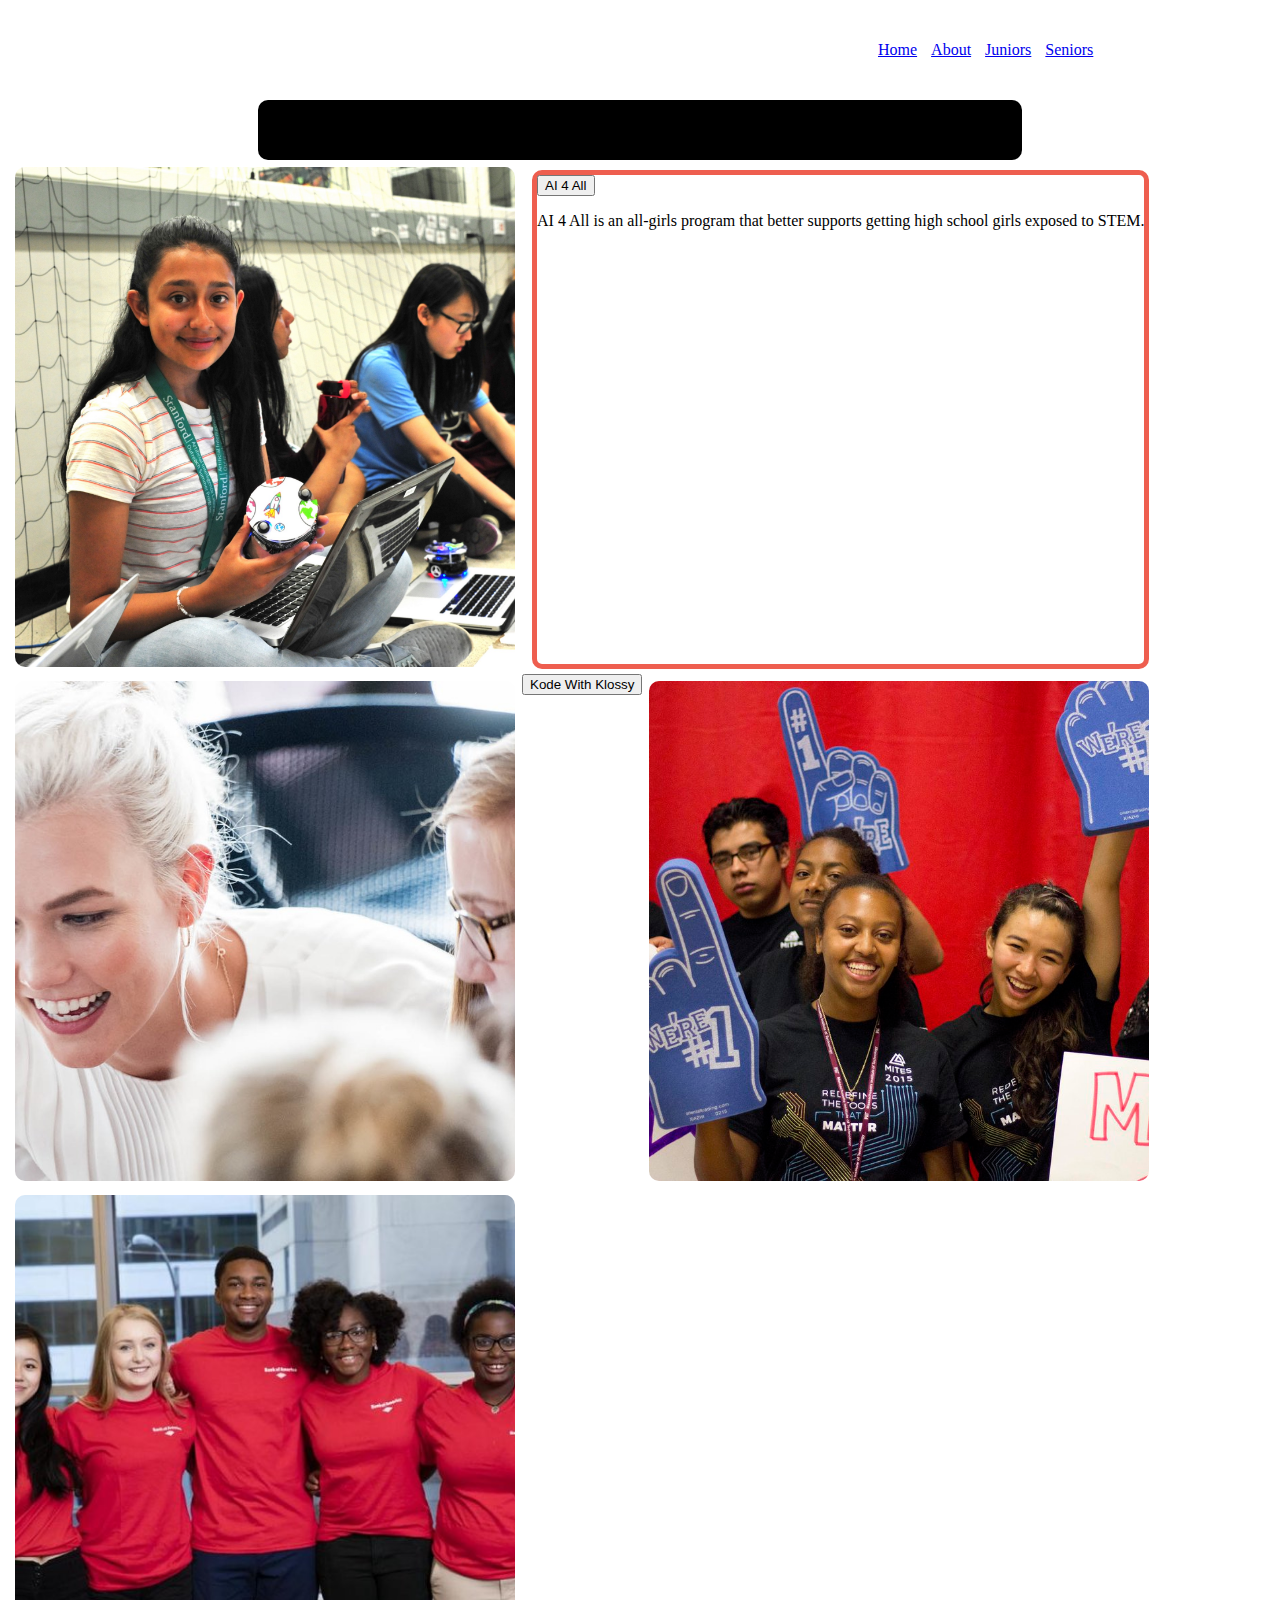
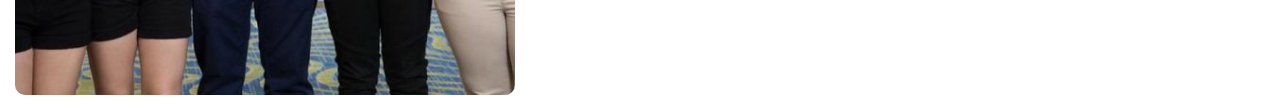
==== index.html @ 08caa3aa "border feature" ====
<!DOCTYPE html>
<html>
<head>
  <meta charset="UTF-8">
  <link rel="stylesheet" href="./styles.css">
  <link rel="stylesheet" href="https://cdnjs.cloudflare.com/ajax/libs/font-awesome/4.7.0/css/font-awesome.min.css">
  <title>Summer Programs</title>
</head>
<body>
  <div class="navbar">
    <div>
      <ul>
        <li><class="one"><a href="default.asp">Home</a></li>
        <li><class="two"><a href="news.asp">About</a></li>
        <li><class="three"><a href="contact.asp">Juniors</a></li>
        <li><class="four"><a href="about.asp">Seniors</a></li>
      </ul>
    </div>
  </div>
  <div>
    <section class="card-container">
<!--This is empty because we start with no favorited options.  -->
    </section>
    <section class="container">
      <img src="./stock-photos/aiforall.jpeg" alt="ai4all">
          <div class="description">
          <button class="summer-opp-btn" id="ai4all">AI 4 All</button>
          <p>AI 4 All is an all-girls program that better supports getting high school girls exposed to STEM.</p>
        </div>

      <img src="./stock-photos/karliekloss.jpg" alt="karliekloss">
        <div class="overlay">
          <button class="summer-opp-btn" id="kwk">Kode With Klossy</button>
        </div>
      <img src="./stock-photos/mitsummerprogram.jpg" alt="mites">
      <img src="./stock-photos/bankofamerica.jpg" alt="bank of america">
    </section>
  </div>
<script src="https://ajax.googleapis.com/ajax/libs/jquery/2.1.3/jquery.min.js"></script>
<script type="text/javascript" src="./index.js"></script>
</body>
</html>
---- styles.css ----
.container {
  display: flex;
  flex-wrap: wrap;

}

img {
  width: 500px;
  height: 500px;
  margin: 7px;
  border-radius: 10px;
  object-fit: cover;
}

img:hover {
  opacity:0.5;
}
ul {
  list-style-type: none;
  margin-left: 800px;
}
li {
  display: inline;
  padding: 5px;

}
.navbar {
  margin: 20px;
  padding:5px;

}
img:hover {
  background-color: yellow;
}
.text{
  color:red;
  font-size: 20px;
  position: absolute;
  text-align: center;
}
.card-container {
  padding: 30px;
  background: black;
  margin-left: 250px;
  margin-right: 250px;
  border-radius: 10px;
}
.new-opp-card {
  margin: 0 auto;
  margin-bottom: 10px;
  padding: 8px;
  width: 300px;
  background: #fff;
  border-radius: 10px;
}
.favorite {
  background-color: red;
}
.description {
  margin: 10px 5px 5px 10px;
  border: solid 5px #EE5E4F;
  border-radius: 10px;
}
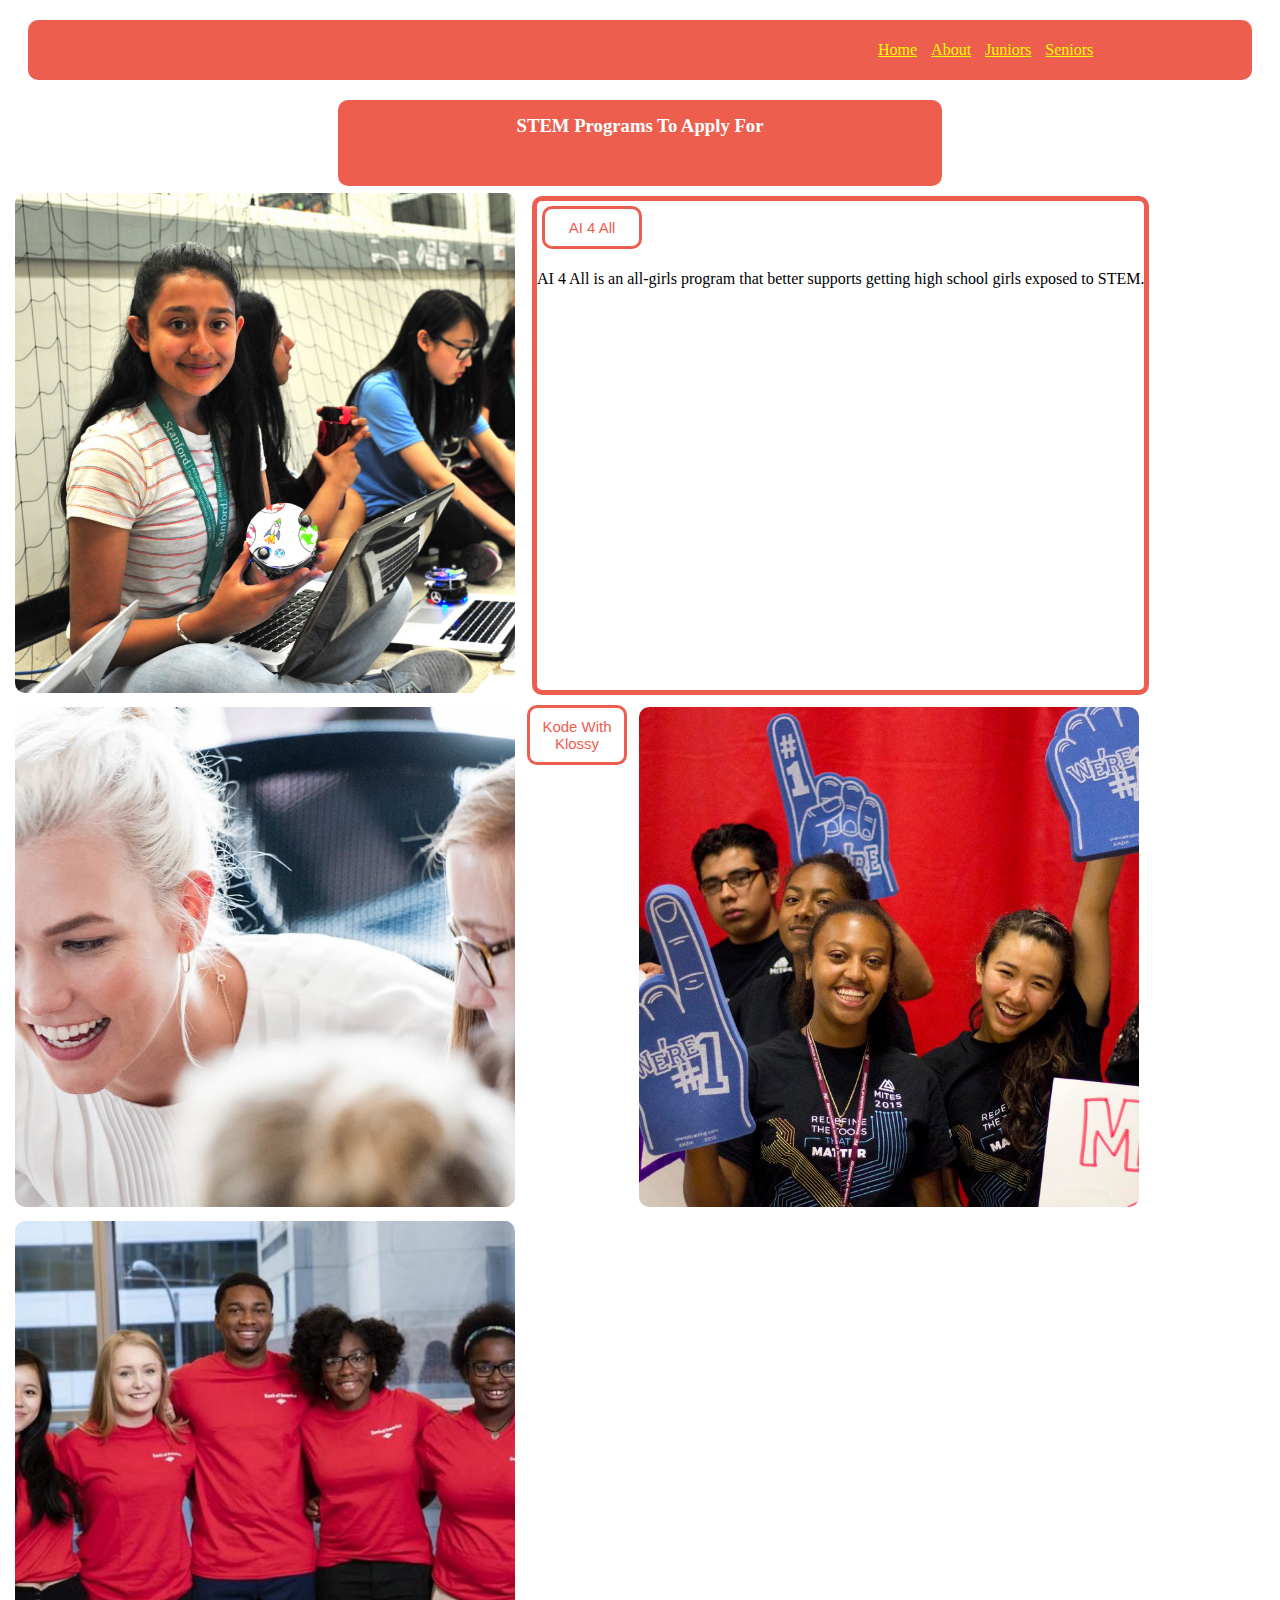
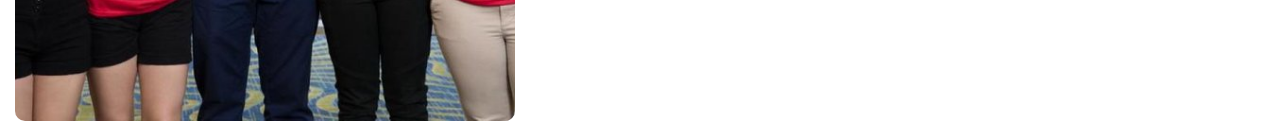
==== commit 1ca7a194: "styled card container" ====
--- a/index.html
+++ b/index.html
@@ -19,6 +19,7 @@
   </div>
   <div>
     <section class="card-container">
+      <h3>STEM Programs To Apply For</h3>
 <!--This is empty because we start with no favorited options.  -->
     </section>
     <section class="container">
--- a/styles.css
+++ b/styles.css
@@ -4,7 +4,9 @@
   flex-wrap: wrap;
 
 }
-
+a{
+  color: yellow;
+}
 img {
   width: 500px;
   height: 500px;
@@ -25,10 +27,16 @@
   padding: 5px;
 
 }
+h3{
+  text-align: center;
+  margin-top: -15px;
+  color: white;
+}
 .navbar {
   margin: 20px;
   padding:5px;
-
+  border-radius: 10px;
+  background-color: #EE5E4F;
 }
 img:hover {
   background-color: yellow;
@@ -41,16 +49,16 @@
 }
 .card-container {
   padding: 30px;
-  background: black;
-  margin-left: 250px;
-  margin-right: 250px;
+  background: #EE5E4F;
+  margin-left: 330px;
+  margin-right: 330px;
   border-radius: 10px;
 }
 .new-opp-card {
   margin: 0 auto;
   margin-bottom: 10px;
   padding: 8px;
-  width: 300px;
+  width: 375px;
   background: #fff;
   border-radius: 10px;
 }
@@ -62,3 +70,43 @@
   border: solid 5px #EE5E4F;
   border-radius: 10px;
 }
+
+.summer-opp-btn {
+  -webkit-transition-duration: 0.4s; /* Safari */
+  transition-duration: 0.4s;
+  background-color: white;
+  border: solid 3px #EE5E4F;
+  border-radius: 10px;
+  text-align: center;
+  color: #EE5E4F;
+  font-size: 15px;
+  padding: 10px;
+  width: 100px;
+  transition: all 0.6s;
+  margin: 5px;
+}
+
+.summer-opp-btn:hover {
+  background-color: #EE5E4F;
+  color: white;
+}
+.delete {
+  background-color: #efef01;
+  -webkit-transition-duration: 0.4s; /* Safari */
+  transition-duration: 0.4s;
+  background-color: white;
+  border: solid 2px #EE5E4F;
+  border-radius: 10px;
+  text-align: center;
+  color: #EE5E4F;
+  font-size: 10px;
+  padding: 5px;
+  width: 50px;
+  transition: all 0.6s;
+  margin-left: 150px;
+}
+
+.delete:hover {
+  background-color: #EE5E4F;
+  color: white;
+}
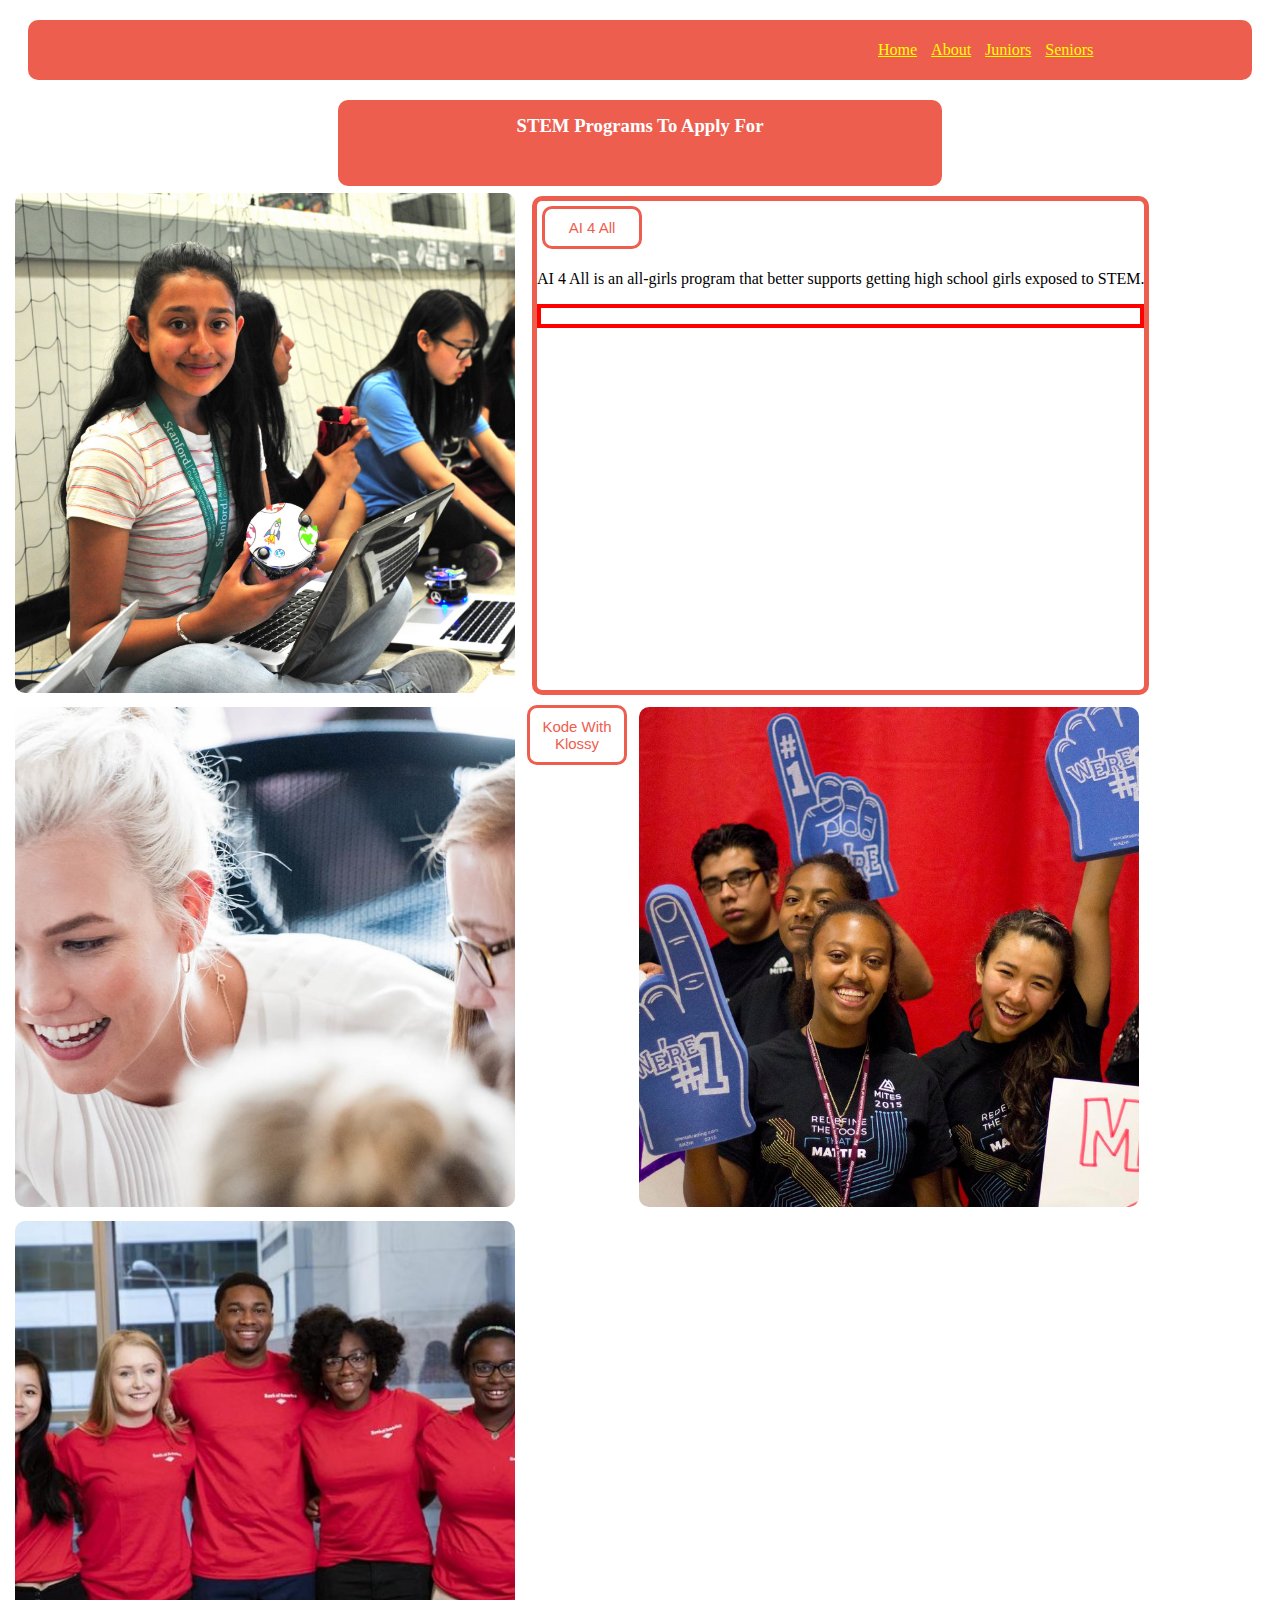
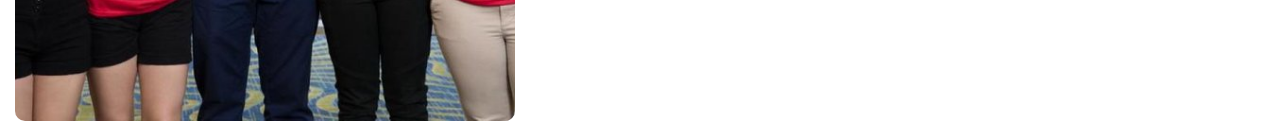
==== commit 09a3d770: "days left" ====
--- a/index.html
+++ b/index.html
@@ -27,6 +27,11 @@
           <div class="description">
           <button class="summer-opp-btn" id="ai4all">AI 4 All</button>
           <p>AI 4 All is an all-girls program that better supports getting high school girls exposed to STEM.</p>
+            <div class="timer">
+              <p id="ai_timer">
+            <!-- Time goes here. -->
+              </p>
+          </div>
         </div>
 
       <img src="./stock-photos/karliekloss.jpg" alt="karliekloss">
--- a/styles.css
+++ b/styles.css
@@ -2,7 +2,17 @@
 .container {
   display: flex;
   flex-wrap: wrap;
-
+}
+/* .timer {
+  border: solid 4px red;
+  border-radius: 10px;
+  color: red;
+  margin-top: 350px;
+  margin-left: 250px;
+  margin-right: 50px;
+} */
+.timer {
+  border: solid 4px red;
 }
 a{
   color: yellow;
@@ -32,6 +42,7 @@
   margin-top: -15px;
   color: white;
 }
+
 .navbar {
   margin: 20px;
   padding:5px;
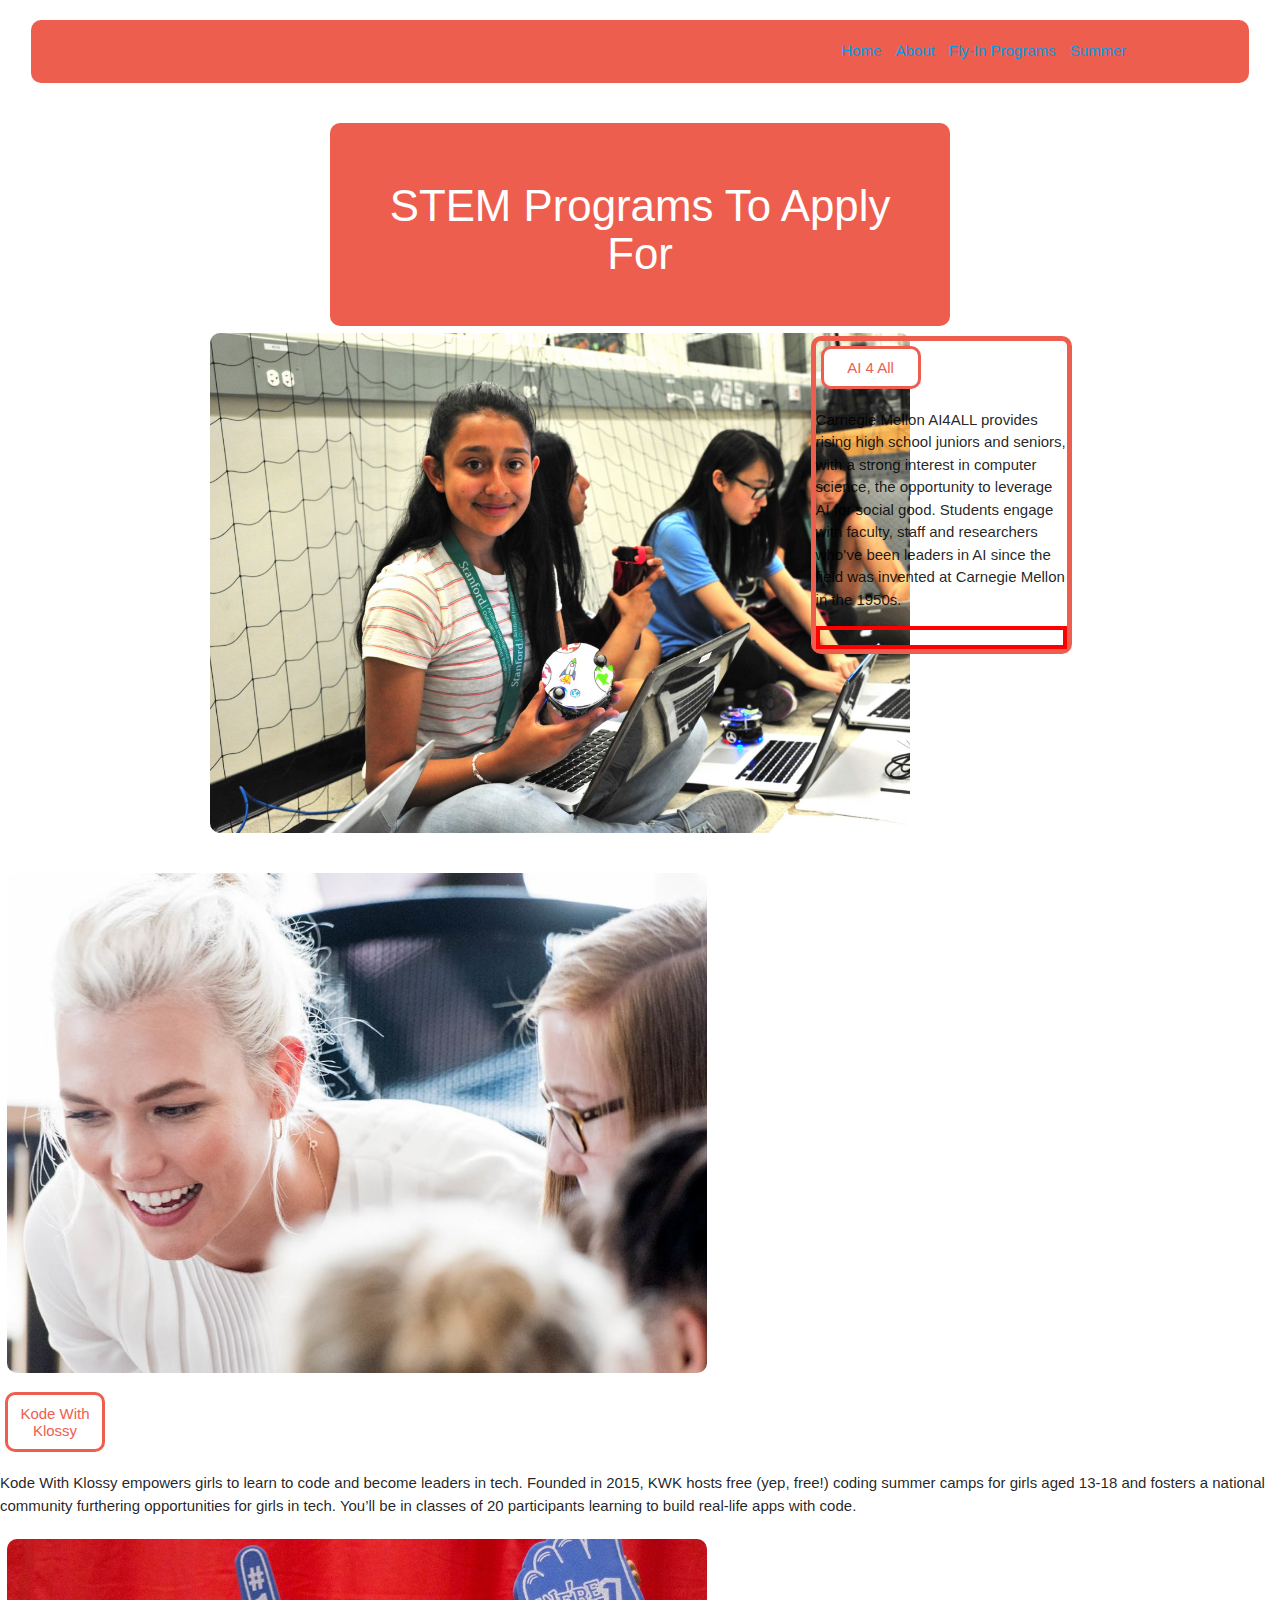
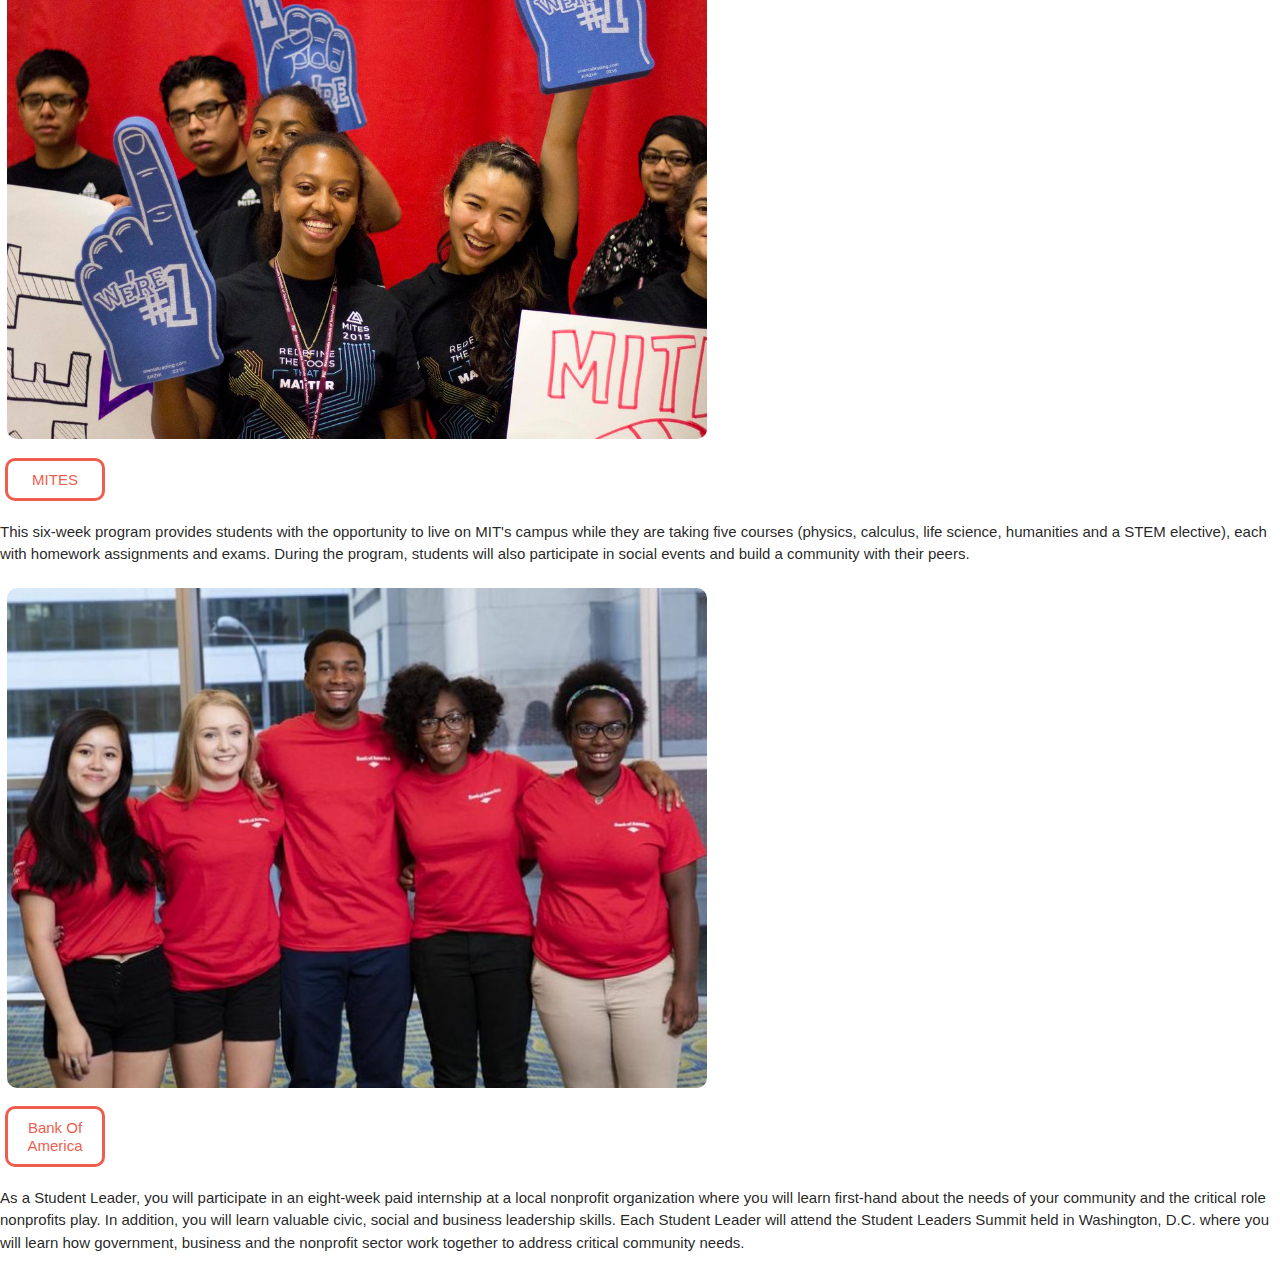
==== commit 402c41b5: "updated description" ====
--- a/index.html
+++ b/index.html
@@ -3,43 +3,63 @@
 <head>
   <meta charset="UTF-8">
   <link rel="stylesheet" href="./styles.css">
-  <link rel="stylesheet" href="https://cdnjs.cloudflare.com/ajax/libs/font-awesome/4.7.0/css/font-awesome.min.css">
+  <link rel="stylesheet" href="https://cdnjs.cloudflare.com/ajax/libs/materialize/1.0.0/css/materialize.min.css">
+  <link href="https://fonts.googleapis.com/icon?family=Material+Icons" rel="stylesheet">
   <title>Summer Programs</title>
 </head>
 <body>
+  <div class="row">
+    <div class="col s12">
   <div class="navbar">
     <div>
       <ul>
         <li><class="one"><a href="default.asp">Home</a></li>
         <li><class="two"><a href="news.asp">About</a></li>
-        <li><class="three"><a href="contact.asp">Juniors</a></li>
-        <li><class="four"><a href="about.asp">Seniors</a></li>
+        <li><class="three"><a href="fly-in-programs.html">Fly-In Programs</a></li>
+        <li><class="four"><a href="index.html">Summer</a></li>
       </ul>
     </div>
+  </div>
+  </div>
   </div>
   <div>
     <section class="card-container">
       <h3>STEM Programs To Apply For</h3>
 <!--This is empty because we start with no favorited options.  -->
     </section>
-    <section class="container">
-      <img src="./stock-photos/aiforall.jpeg" alt="ai4all">
-          <div class="description">
-          <button class="summer-opp-btn" id="ai4all">AI 4 All</button>
-          <p>AI 4 All is an all-girls program that better supports getting high school girls exposed to STEM.</p>
-            <div class="timer">
-              <p id="ai_timer">
-            <!-- Time goes here. -->
-              </p>
-          </div>
+    <div class="container">
+      <div class="row">
+        <div class="col s8">
+          <img src="./stock-photos/aiforall.jpeg" alt="ai4all">
         </div>
-
+        <div class="col s4">
+            <div class="description">
+              <button class="summer-opp-btn" id="ai4all">AI 4 All</button>
+              <p>Carnegie Mellon AI4ALL provides rising high school juniors and seniors, with a strong interest in computer science, the opportunity to leverage AI for social good. Students engage with faculty, staff and researchers who’ve been leaders in AI since the field was invented at Carnegie Mellon in the 1950s.</p>
+                <div class="timer">
+                  <p id="ai_timer">
+                <!-- Time goes here. -->
+                  </p>
+                </div>
+              </div>
+        </div>
+        </div>
+      </div>
       <img src="./stock-photos/karliekloss.jpg" alt="karliekloss">
         <div class="overlay">
           <button class="summer-opp-btn" id="kwk">Kode With Klossy</button>
+          <p>Kode With Klossy empowers girls to learn to code and become leaders in tech. Founded in 2015, KWK hosts free (yep, free!) coding summer camps for girls aged 13-18 and fosters a national community furthering opportunities for girls in tech. You’ll be in classes of 20 participants learning to build real-life apps with code.</p>
         </div>
       <img src="./stock-photos/mitsummerprogram.jpg" alt="mites">
+      <div>
+        <button class="summer-opp-btn" id="kwk">MITES</button>
+        <p>This six-week program provides students with the opportunity to live on MIT's campus while they are taking five courses (physics, calculus, life science, humanities and a STEM elective), each with homework assignments and exams. During the program, students will also participate in social events and build a community with their peers.</p>
+      </div>
       <img src="./stock-photos/bankofamerica.jpg" alt="bank of america">
+      <div>
+        <button class="summer-opp-btn" id="kwk">Bank Of America</button>
+        <p>As a Student Leader, you will participate in an eight-week paid internship at a local nonprofit organization where you will learn first-hand about the needs of your community and the critical role nonprofits play. In addition, you will learn valuable civic, social and business leadership skills. Each Student Leader will attend the Student Leaders Summit held in Washington, D.C. where you will learn how government, business and the nonprofit sector work together to address critical community needs.</p>
+      </div>
     </section>
   </div>
 <script src="https://ajax.googleapis.com/ajax/libs/jquery/2.1.3/jquery.min.js"></script>
--- a/styles.css
+++ b/styles.css
@@ -14,11 +14,11 @@
 .timer {
   border: solid 4px red;
 }
-a{
-  color: yellow;
+a {
+  color: white;
 }
 img {
-  width: 500px;
+  width: 700px;
   height: 500px;
   margin: 7px;
   border-radius: 10px;
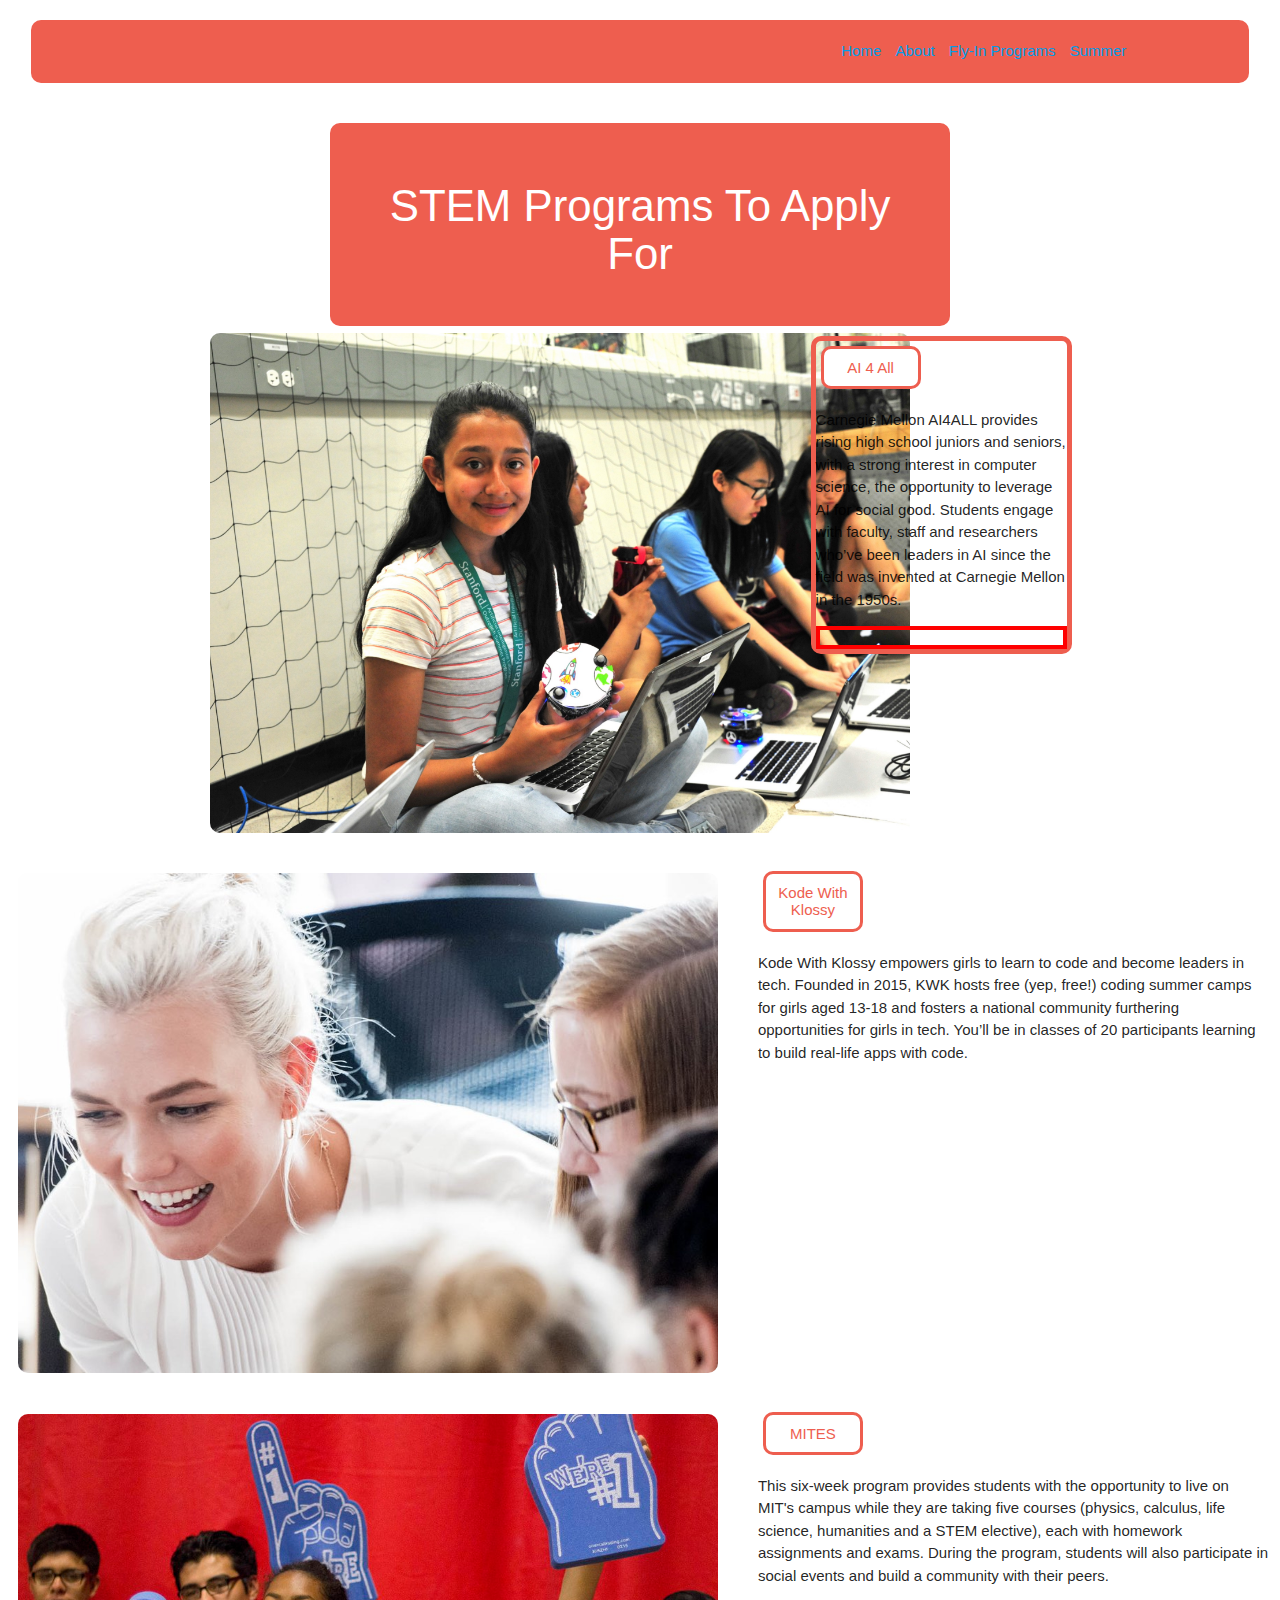
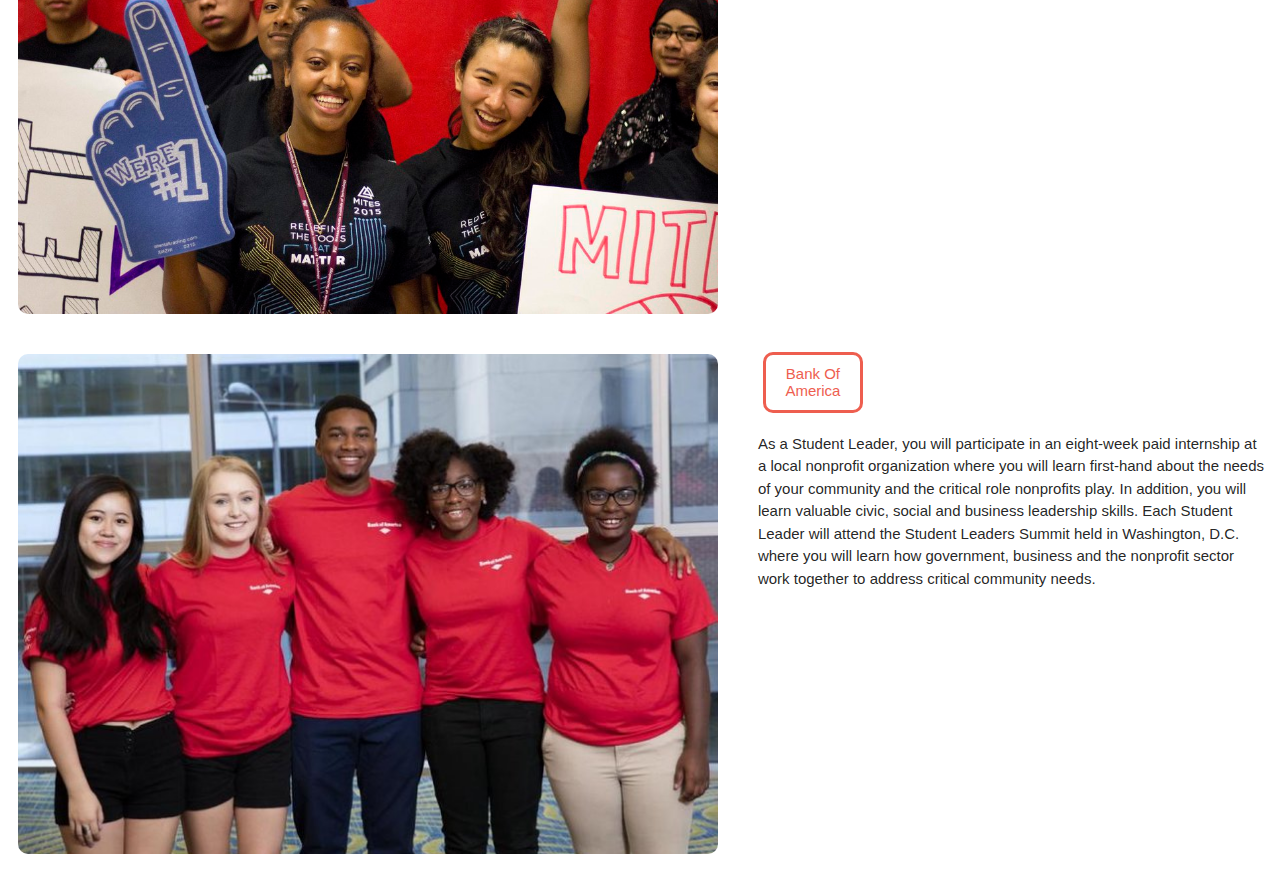
==== commit bc3566aa: "fixed alignment" ====
--- a/index.html
+++ b/index.html
@@ -45,20 +45,32 @@
         </div>
         </div>
       </div>
-      <img src="./stock-photos/karliekloss.jpg" alt="karliekloss">
-        <div class="overlay">
+      <div class="row">
+        <div class="col s7">
+          <img src="./stock-photos/karliekloss.jpg" alt="karliekloss">
+        </div>
+        <div class="col s5">
           <button class="summer-opp-btn" id="kwk">Kode With Klossy</button>
           <p>Kode With Klossy empowers girls to learn to code and become leaders in tech. Founded in 2015, KWK hosts free (yep, free!) coding summer camps for girls aged 13-18 and fosters a national community furthering opportunities for girls in tech. You’ll be in classes of 20 participants learning to build real-life apps with code.</p>
         </div>
-      <img src="./stock-photos/mitsummerprogram.jpg" alt="mites">
-      <div>
-        <button class="summer-opp-btn" id="kwk">MITES</button>
-        <p>This six-week program provides students with the opportunity to live on MIT's campus while they are taking five courses (physics, calculus, life science, humanities and a STEM elective), each with homework assignments and exams. During the program, students will also participate in social events and build a community with their peers.</p>
       </div>
-      <img src="./stock-photos/bankofamerica.jpg" alt="bank of america">
-      <div>
-        <button class="summer-opp-btn" id="kwk">Bank Of America</button>
-        <p>As a Student Leader, you will participate in an eight-week paid internship at a local nonprofit organization where you will learn first-hand about the needs of your community and the critical role nonprofits play. In addition, you will learn valuable civic, social and business leadership skills. Each Student Leader will attend the Student Leaders Summit held in Washington, D.C. where you will learn how government, business and the nonprofit sector work together to address critical community needs.</p>
+      <div class="row">
+        <div class="col s7">
+          <img src="./stock-photos/mitsummerprogram.jpg" alt="mites">
+        </div>
+        <div class="col s5">
+          <button class="summer-opp-btn" id="kwk">MITES</button>
+          <p>This six-week program provides students with the opportunity to live on MIT's campus while they are taking five courses (physics, calculus, life science, humanities and a STEM elective), each with homework assignments and exams. During the program, students will also participate in social events and build a community with their peers.</p>
+        </div>
+      </div>
+      <div class="row">
+        <div class="col s7">
+          <img src="./stock-photos/bankofamerica.jpg" alt="bank of america">
+        </div>
+        <div class="col s5">
+          <button class="summer-opp-btn" id="kwk">Bank Of America</button>
+          <p>As a Student Leader, you will participate in an eight-week paid internship at a local nonprofit organization where you will learn first-hand about the needs of your community and the critical role nonprofits play. In addition, you will learn valuable civic, social and business leadership skills. Each Student Leader will attend the Student Leaders Summit held in Washington, D.C. where you will learn how government, business and the nonprofit sector work together to address critical community needs.</p>
+        </div>
       </div>
     </section>
   </div>
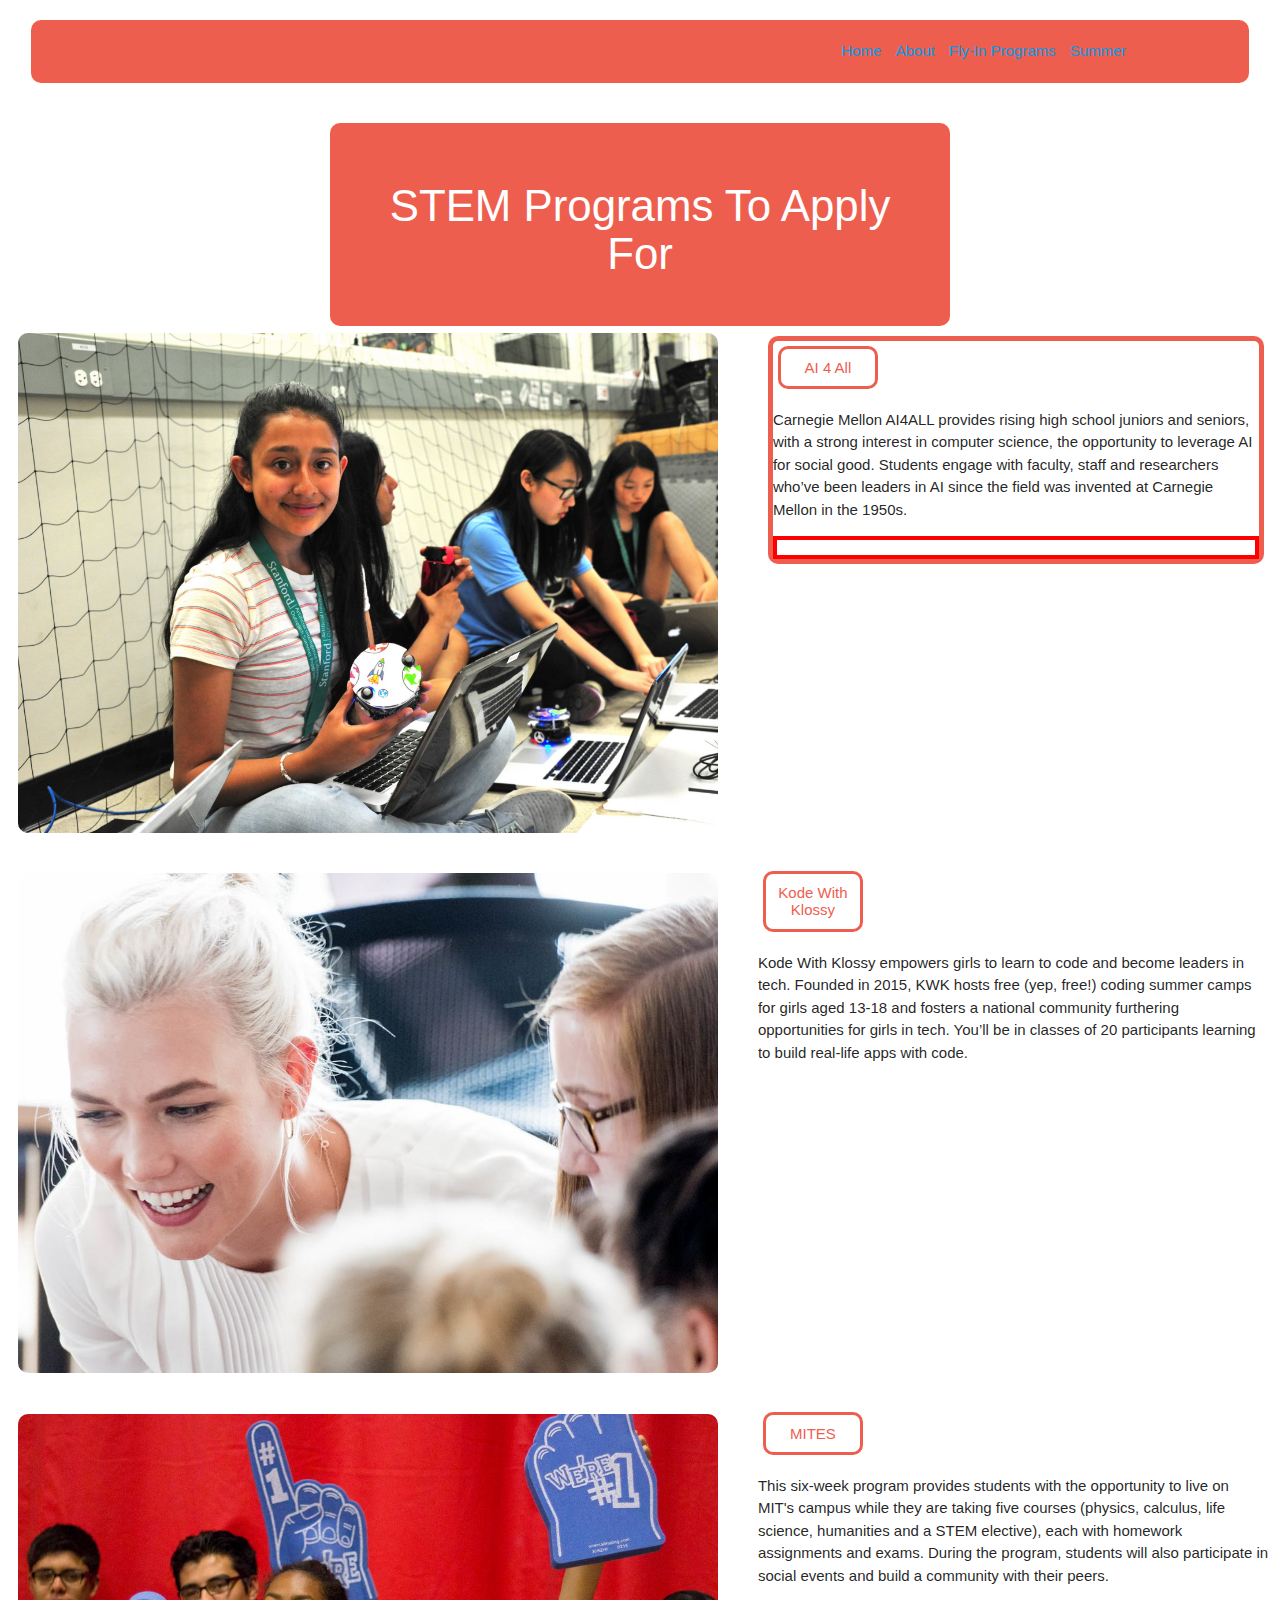
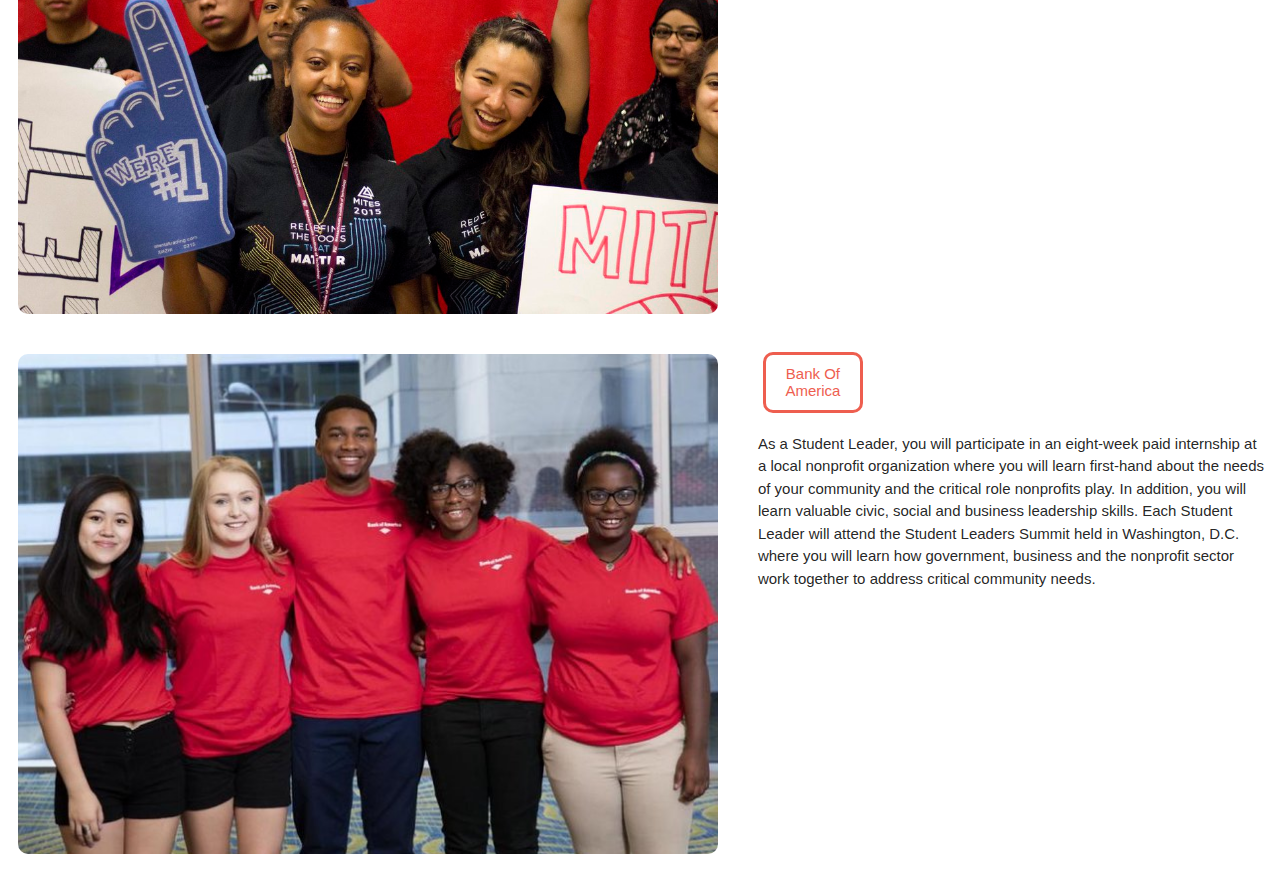
==== commit 66920cc3: "priority span" ====
--- a/index.html
+++ b/index.html
@@ -27,12 +27,11 @@
       <h3>STEM Programs To Apply For</h3>
 <!--This is empty because we start with no favorited options.  -->
     </section>
-    <div class="container">
       <div class="row">
-        <div class="col s8">
+        <div class="col s7">
           <img src="./stock-photos/aiforall.jpeg" alt="ai4all">
         </div>
-        <div class="col s4">
+        <div class="col s5">
             <div class="description">
               <button class="summer-opp-btn" id="ai4all">AI 4 All</button>
               <p>Carnegie Mellon AI4ALL provides rising high school juniors and seniors, with a strong interest in computer science, the opportunity to leverage AI for social good. Students engage with faculty, staff and researchers who’ve been leaders in AI since the field was invented at Carnegie Mellon in the 1950s.</p>
@@ -44,7 +43,6 @@
               </div>
         </div>
         </div>
-      </div>
       <div class="row">
         <div class="col s7">
           <img src="./stock-photos/karliekloss.jpg" alt="karliekloss">
--- a/styles.css
+++ b/styles.css
@@ -121,3 +121,12 @@
   background-color: #EE5E4F;
   color: white;
 }
+.priority {
+  border: solid 2px red;
+  border-radius: 10px;
+  background-color: red;
+  margin-left: 6px;
+  padding: 5px;
+  color: white;
+  font-size: 10px;
+}
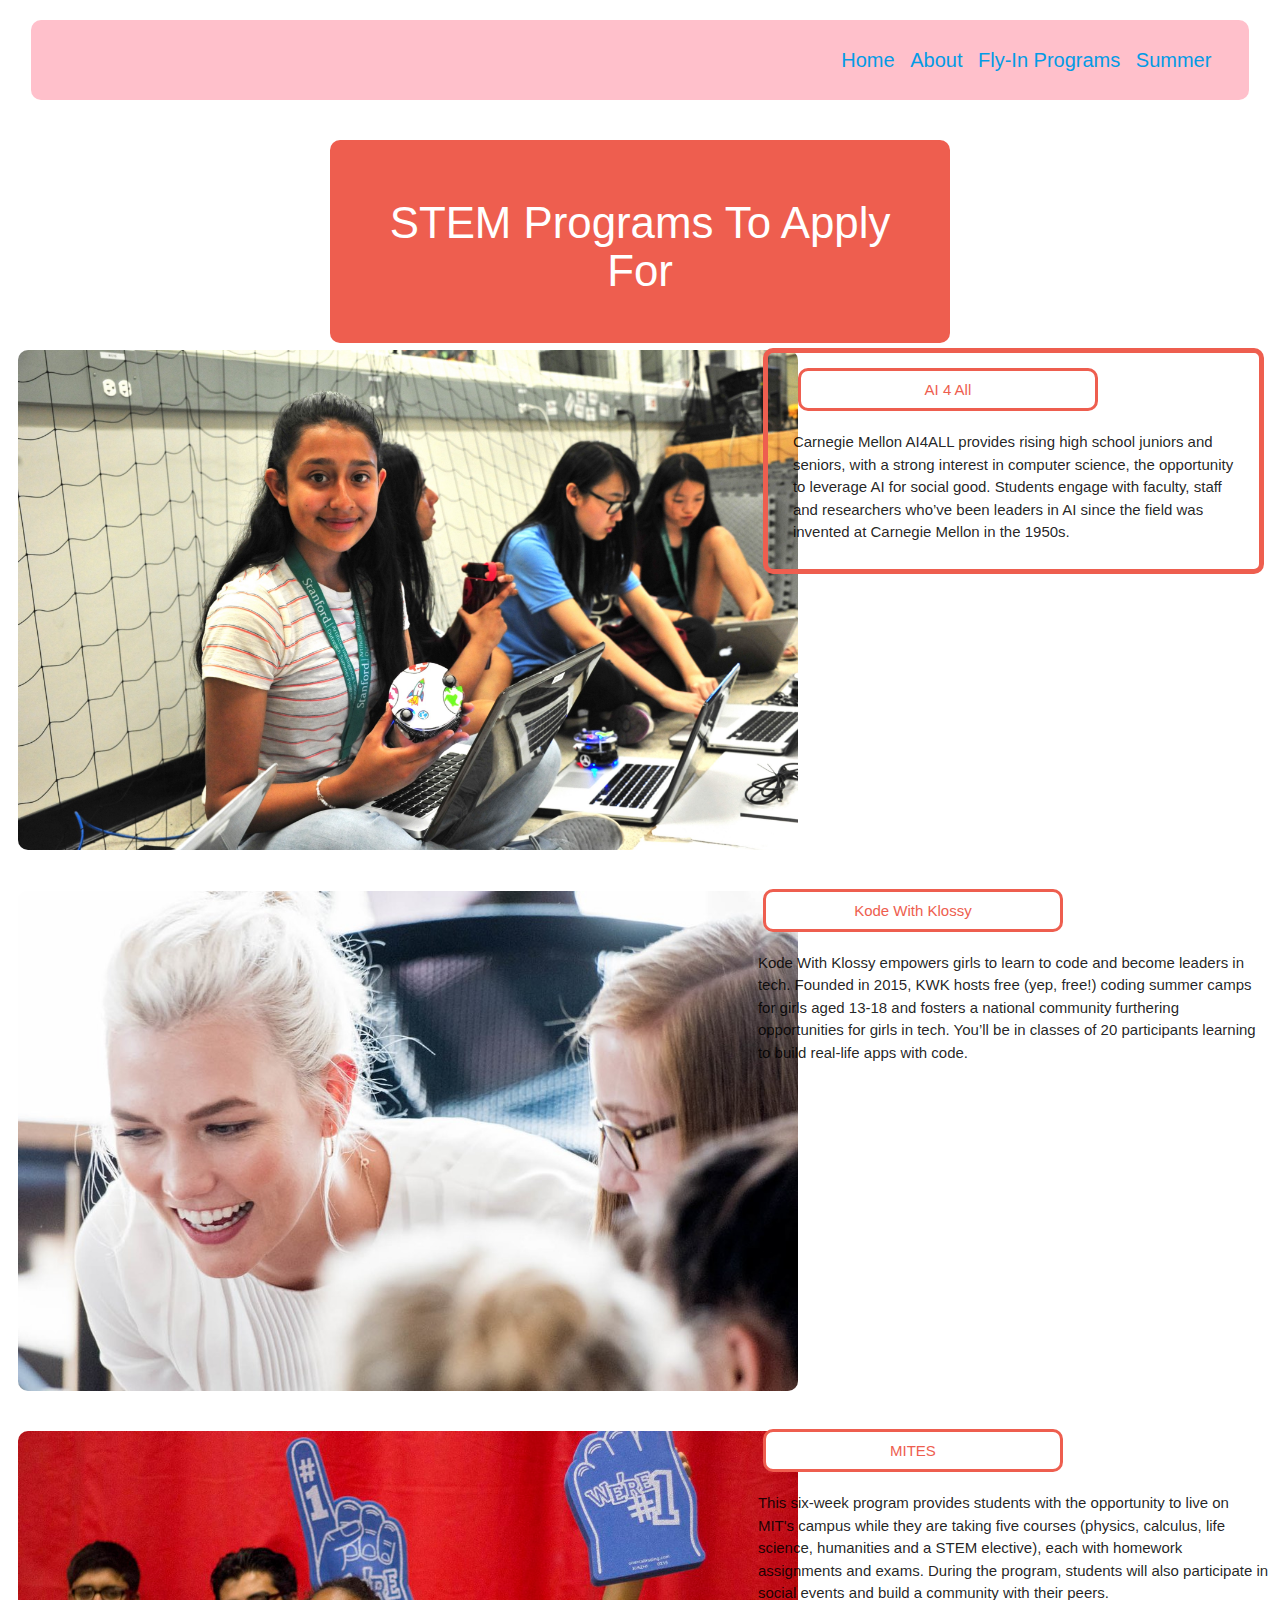
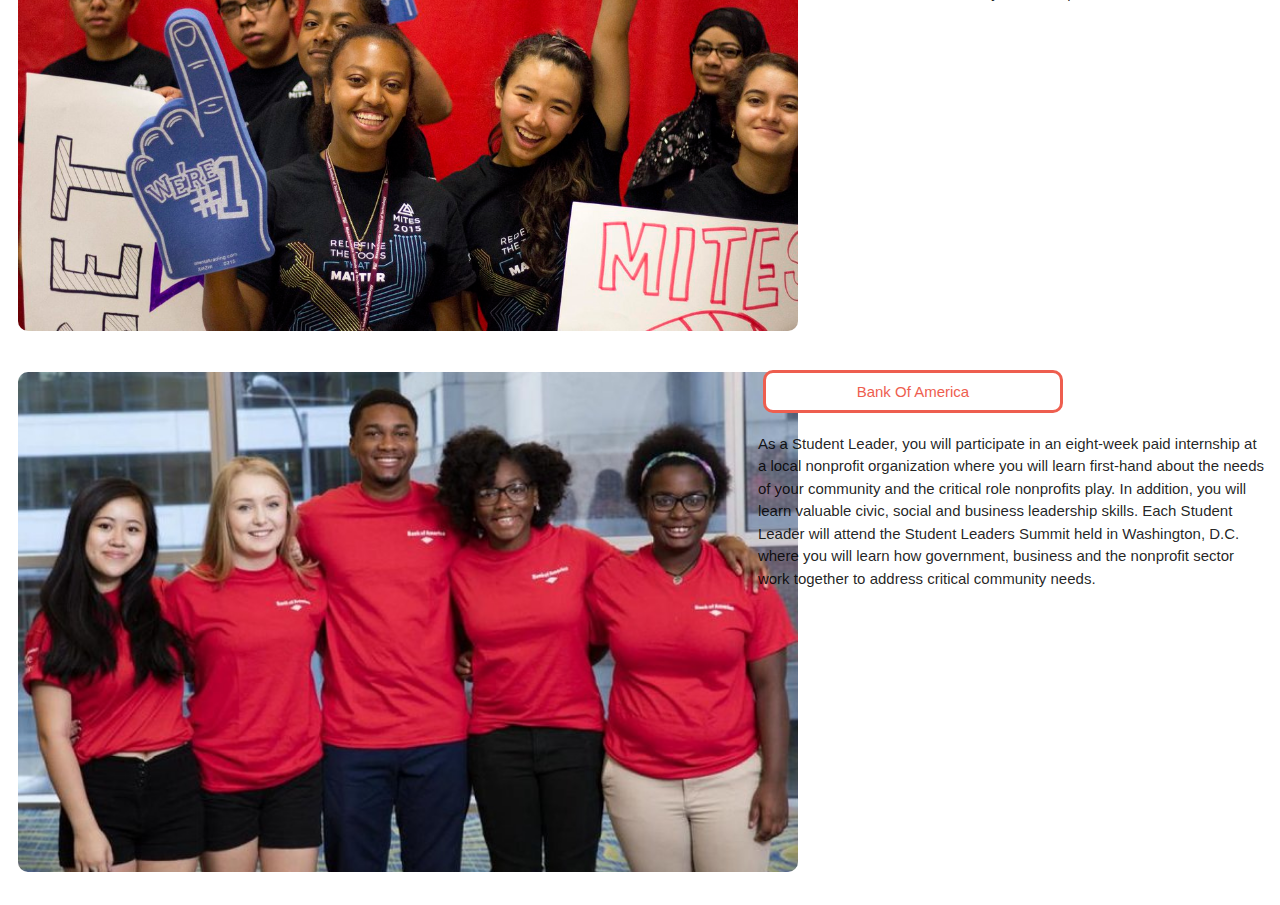
==== commit f68e64e6: "deadlines updated" ====
--- a/index.html
+++ b/index.html
@@ -33,7 +33,7 @@
         </div>
         <div class="col s5">
             <div class="description">
-              <button class="summer-opp-btn" id="ai4all">AI 4 All</button>
+              <button class="summer-opp-btn" id="AI 4 All">AI 4 All</button>
               <p>Carnegie Mellon AI4ALL provides rising high school juniors and seniors, with a strong interest in computer science, the opportunity to leverage AI for social good. Students engage with faculty, staff and researchers who’ve been leaders in AI since the field was invented at Carnegie Mellon in the 1950s.</p>
                 <div class="timer">
                   <p id="ai_timer">
@@ -48,7 +48,7 @@
           <img src="./stock-photos/karliekloss.jpg" alt="karliekloss">
         </div>
         <div class="col s5">
-          <button class="summer-opp-btn" id="kwk">Kode With Klossy</button>
+          <button class="summer-opp-btn" id="Kode With Klossy">Kode With Klossy</button>
           <p>Kode With Klossy empowers girls to learn to code and become leaders in tech. Founded in 2015, KWK hosts free (yep, free!) coding summer camps for girls aged 13-18 and fosters a national community furthering opportunities for girls in tech. You’ll be in classes of 20 participants learning to build real-life apps with code.</p>
         </div>
       </div>
@@ -57,7 +57,7 @@
           <img src="./stock-photos/mitsummerprogram.jpg" alt="mites">
         </div>
         <div class="col s5">
-          <button class="summer-opp-btn" id="kwk">MITES</button>
+          <button class="summer-opp-btn" id="MIT Engineering">MITES</button>
           <p>This six-week program provides students with the opportunity to live on MIT's campus while they are taking five courses (physics, calculus, life science, humanities and a STEM elective), each with homework assignments and exams. During the program, students will also participate in social events and build a community with their peers.</p>
         </div>
       </div>
@@ -66,7 +66,7 @@
           <img src="./stock-photos/bankofamerica.jpg" alt="bank of america">
         </div>
         <div class="col s5">
-          <button class="summer-opp-btn" id="kwk">Bank Of America</button>
+          <button class="summer-opp-btn" id="Bank Of America Internship">Bank Of America</button>
           <p>As a Student Leader, you will participate in an eight-week paid internship at a local nonprofit organization where you will learn first-hand about the needs of your community and the critical role nonprofits play. In addition, you will learn valuable civic, social and business leadership skills. Each Student Leader will attend the Student Leaders Summit held in Washington, D.C. where you will learn how government, business and the nonprofit sector work together to address critical community needs.</p>
         </div>
       </div>
--- a/styles.css
+++ b/styles.css
@@ -1,24 +1,13 @@
-
 .container {
   display: flex;
   flex-wrap: wrap;
 }
-/* .timer {
-  border: solid 4px red;
-  border-radius: 10px;
-  color: red;
-  margin-top: 350px;
-  margin-left: 250px;
-  margin-right: 50px;
-} */
-.timer {
-  border: solid 4px red;
-}
+
 a {
-  color: white;
+  color: #F10eF4;
 }
 img {
-  width: 700px;
+  width: 780px;
   height: 500px;
   margin: 7px;
   border-radius: 10px;
@@ -31,6 +20,7 @@
 ul {
   list-style-type: none;
   margin-left: 800px;
+
 }
 li {
   display: inline;
@@ -47,7 +37,8 @@
   margin: 20px;
   padding:5px;
   border-radius: 10px;
-  background-color: #EE5E4F;
+  font-size: 20px;
+  background-color: pink;
 }
 img:hover {
   background-color: yellow;
@@ -69,7 +60,7 @@
   margin: 0 auto;
   margin-bottom: 10px;
   padding: 8px;
-  width: 375px;
+  width: 475px;
   background: #fff;
   border-radius: 10px;
 }
@@ -77,7 +68,11 @@
   background-color: red;
 }
 .description {
-  margin: 10px 5px 5px 10px;
+  margin: 5px 5px 5px 5px;
+  padding-top: 10px;
+  padding-bottom: 10px;
+  padding-right: 25px;
+  padding-left: 25px;
   border: solid 5px #EE5E4F;
   border-radius: 10px;
 }
@@ -92,7 +87,7 @@
   color: #EE5E4F;
   font-size: 15px;
   padding: 10px;
-  width: 100px;
+  width: 300px;
   transition: all 0.6s;
   margin: 5px;
 }
@@ -114,7 +109,7 @@
   padding: 5px;
   width: 50px;
   transition: all 0.6s;
-  margin-left: 150px;
+  margin-left: 30%;
 }
 
 .delete:hover {
@@ -130,3 +125,13 @@
   color: white;
   font-size: 10px;
 }
+
+.deadline {
+  border: solid 2px red;
+  border-radius: 10px;
+  background-color: red;
+  padding: 5px;
+  color: white;
+  font-size: 12px;
+  width: 225px;
+}
